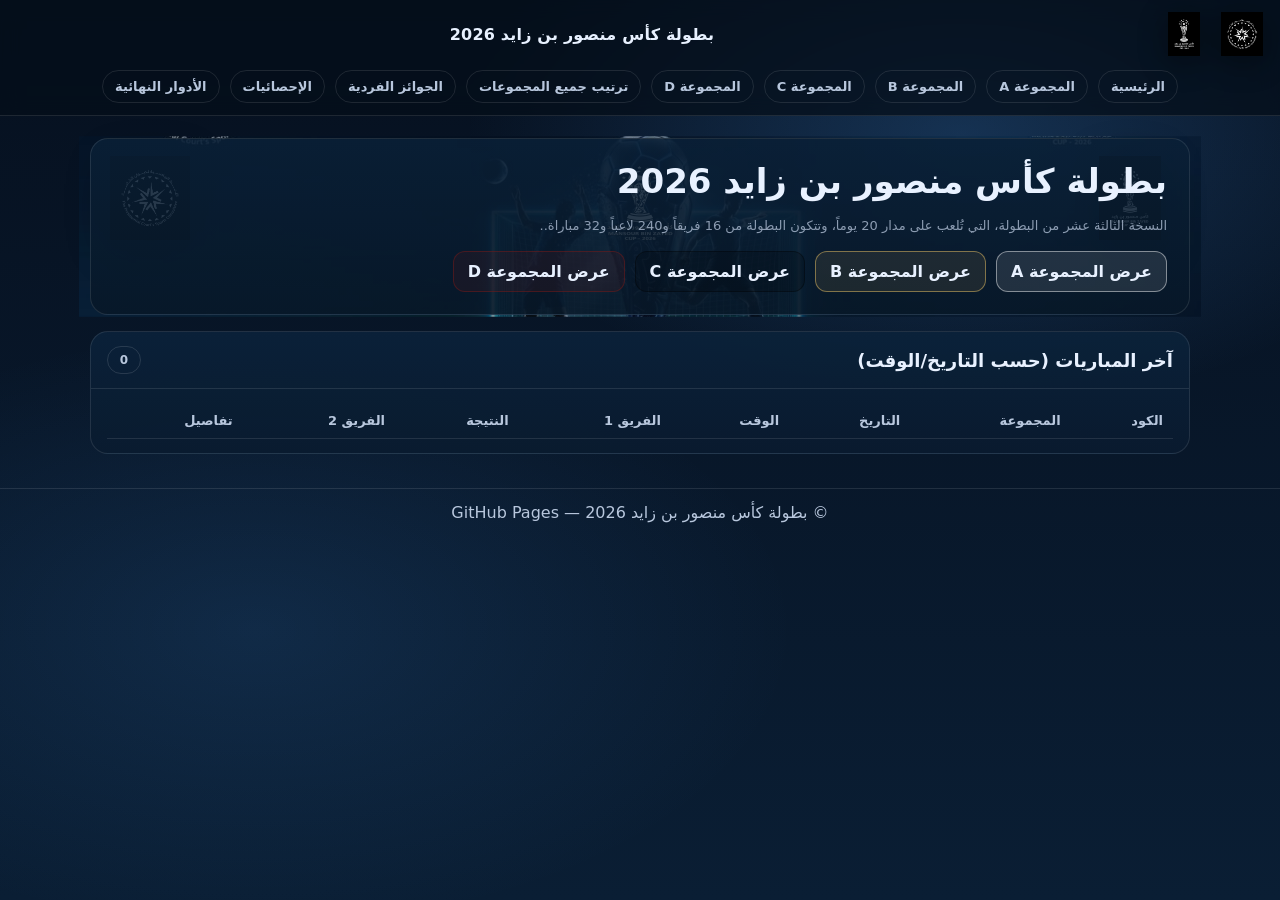
==== index.html @ 237eb41d "Add files via upload" ====
<!doctype html>
<html lang="ar" dir="rtl">
<head>
  <meta charset="utf-8" />
  <meta name="viewport" content="width=device-width,initial-scale=1" />
  <title>بطولة كأس منصور بن زايد 2026</title>
  <link rel="icon" type="image/png" href="assets/img/logo-tournament.png">
  <link rel="stylesheet" href="assets/css/style.css" />
</head>
<body>
<header class="topbar">
  <div class="topbar-logos">
    <img class="logo" src="assets/img/logo-committee-white.png" alt="شعار اللجنة" />
  </div>
  <div class="brand">
    <div class="brand-title">بطولة كأس منصور بن زايد 2026</div>
    
  </div>
  <div class="topbar-logos">
    <img class="logo" src="assets/img/logo-cup-white.png" alt="شعار البطولة" />
  </div>
  <nav class="nav">
    <a class="nav-link" href="index.html">الرئيسية</a>
    <a class="nav-link" href="group.html?g=A">المجموعة A</a>
    <a class="nav-link" href="group.html?g=B">المجموعة B</a>
    <a class="nav-link" href="group.html?g=C">المجموعة C</a>
    <a class="nav-link" href="group.html?g=D">المجموعة D</a>
    <a class="nav-link" href="groups_all.html">ترتيب جميع المجموعات</a>
    <a class="nav-link" href="awards.html">الجوائز الفردية</a>
    <a class="nav-link" href="stats.html">الإحصائيات</a>
    <a class="nav-link" href="knockout.html">الأدوار النهائية</a>
  </nav>
</header>

<main class="container">
  <section class="hero" aria-label="صورة البطولة">
    <img class="hero-bg" src="assets/img/bg-hero.jpg" alt="" />
    <img class="hero-logo hero-logo-left" src="assets/img/logo-committee-white.png" alt="" />
    <img class="hero-logo hero-logo-center" src="assets/img/logo-tournament.png" alt="شعار البطولة" />
    <img class="hero-logo hero-logo-right" src="assets/img/logo-cup-white.png" alt="" />
    <div class="hero-card">
      <h1>بطولة كأس منصور بن زايد 2026</h1>
      <p class="muted hero-desc">النسخة الثالثة عشر من البطولة، التي تُلعب على مدار 20 يوماً، وتتكون البطولة من 16 فريقاً و240 لاعباً و32 مباراة..</p>
      <div id="loadError" class="note hidden"></div>
      <div class="btn-row">
        <a class="btn btn-ga" href="group.html?g=A">عرض المجموعة A</a>
        <a class="btn btn-gb" href="group.html?g=B">عرض المجموعة B</a>
        <a class="btn btn-gc" href="group.html?g=C">عرض المجموعة C</a>
        <a class="btn btn-gd" href="group.html?g=D">عرض المجموعة D</a>
      </div>
    </div>
  </section>

  <section class="card">
    <div class="card-h">
      <h2>آخر المباريات (حسب التاريخ/الوقت)</h2>
      <div class="badge" id="matchesCount">0</div>
    </div>
    <div class="card-b table-wrap">
      <table class="table" id="tblRecent">
        <thead>
          <tr>
            <th>الكود</th>
            <th>المجموعة</th>
            <th>التاريخ</th>
            <th>الوقت</th>
            <th>الفريق 1</th>
            <th>النتيجة</th>
            <th>الفريق 2</th>
            <th>تفاصيل</th>
          </tr>
        </thead>
        <tbody></tbody>
      </table>
      </div>
  </section>
</main>

<footer class="footer">
  © بطولة كأس منصور بن زايد 2026 — GitHub Pages
</footer>

<script src="assets/js/main.js"></script>
<script>
  CupApp.initIndex();
</script>
</body>
</html>
---- assets/css/style.css ----
/* Minimal, robust, RTL-friendly styling */
:root{
  --bg1:#06101f;
  --bg2:#0a1e34;
  --card:#0b223a;
  --card2:#0a1b2f;
  --line:rgba(255,255,255,.10);
  --text:#e8f1ff;
  --muted:#b8c7dd;
  --accent:#4aa3ff;
}
*{box-sizing:border-box}
html,body{height:100%}
body{
  margin:0;
  font-family: system-ui, -apple-system, "Segoe UI", Tahoma, Arial, sans-serif;
  background: radial-gradient(900px 500px at 75% 15%, rgba(74,163,255,.22), transparent 55%),
              radial-gradient(900px 500px at 20% 70%, rgba(74,163,255,.12), transparent 60%),
              linear-gradient(180deg,var(--bg1),var(--bg2));
  color:var(--text);
}
a{color:inherit;text-decoration:none}
code{background:rgba(255,255,255,.08); padding:.12rem .35rem; border-radius:.35rem}
.container{width:min(1100px, 92vw); margin:22px auto 34px}
.topbar{
  position:sticky; top:0; z-index:10;
  backdrop-filter: blur(10px);
  background: rgba(5,14,26,.72);
  border-bottom:1px solid var(--line);
  padding:12px 16px;
  display:flex; align-items:center; justify-content:space-between; gap:14px;
}

.topbar-logos{
  display:flex;
  align-items:center;
  gap:10px;
  flex:0 0 auto;
}

.logo{
  width:44px;
  height:44px;
  object-fit:contain;
  filter: drop-shadow(0 6px 16px rgba(0,0,0,.45));
  opacity:.95;
}

.hero{ position:relative; }
.hero-bg{
  position:absolute;
  inset:0;
  width:100%;
  height:100%;
  object-fit:cover;
  opacity:.55;
  transform: scale(1.02);
}
.hero-logo{
  position:absolute;
  top:18px;
  width:84px;
  height:84px;
  object-fit:contain;
  filter: drop-shadow(0 8px 22px rgba(0,0,0,.55));
  opacity:.98;
  z-index:2;
}
.hero-logo-left{ left:18px; }
.hero-logo-right{ right:18px; }

.hero-card{ position:relative; z-index:3; }

@media (max-width: 720px){
  .logo{ width:34px; height:34px; }
  .hero-logo{ width:60px; height:60px; top:12px; }
  .hero-logo-left{ left:12px; }
  .hero-logo-right{ right:12px; }
}
.brand-title{font-weight:800; letter-spacing:.2px}
.brand-sub{font-size:12px; color:var(--muted); margin-top:2px}
.nav{display:flex; gap:10px; flex-wrap:wrap}
.nav-link{
  padding:8px 12px; border:1px solid var(--line); border-radius:999px;
  color:var(--muted); font-weight:700; font-size:13px;
}
.nav-link.active, .nav-link:hover{color:var(--text); border-color:rgba(74,163,255,.45); background:rgba(74,163,255,.10)}
.hero{margin-top:10px}
.hero-card{
  background: linear-gradient(180deg, rgba(10,32,55,.88), rgba(8,24,40,.88));
  border:1px solid var(--line);
  border-radius:18px;
  padding:22px;
}
.hero-card h1{margin:0 0 10px; font-size:34px}
.btn-row{display:flex; gap:10px; flex-wrap:wrap; margin-top:14px}
.btn{
  background:rgba(74,163,255,.14);
  border:1px solid rgba(74,163,255,.35);
  padding:10px 14px;
  border-radius:12px;
  font-weight:800;
}
.btn:hover{background:rgba(74,163,255,.22)}
.card{
  margin-top:16px;
  background: linear-gradient(180deg, rgba(11,34,58,.92), rgba(10,27,47,.92));
  border:1px solid var(--line);
  border-radius:18px;
  overflow:hidden;
}
.card-h{
  padding:14px 16px;
  border-bottom:1px solid var(--line);
  display:flex; align-items:center; justify-content:space-between; gap:12px;
}
.card-h h2{margin:0; font-size:18px}
.card-b{padding:14px 16px}
.badge{
  min-width:34px; text-align:center;
  padding:6px 10px;
  border-radius:999px;
  border:1px solid rgba(255,255,255,.12);
  color:var(--muted);
  font-weight:900; font-size:12px;
}
.table-wrap{overflow:auto}
.table{
  width:100%;
  border-collapse:collapse;
  min-width:780px;
}
.table th,.table td{
  border-bottom:1px solid var(--line);
  padding:10px 10px;
  text-align:right;
  white-space:nowrap;
  font-size:14px;
}
.table th{color:var(--muted); font-weight:900; font-size:13px}
.muted{color:var(--muted)}
.small{font-size:12px}
.note{
  margin-top:10px;
  padding:10px 12px;
  border-radius:12px;
  border:1px solid rgba(255,80,80,.35);
  background: rgba(255,80,80,.10);
  color:#ffd7d7;
}
.hidden{display:none}
.round{
  border:1px solid var(--line);
  border-radius:14px;
  padding:12px;
  margin-bottom:12px;
}
.round-title{font-weight:900; margin:0 0 10px}
.match-row{
  display:grid;
  grid-template-columns: 80px 110px 1fr 110px 1fr 90px;
  gap:8px;
  align-items:center;
  padding:10px;
  border-radius:12px;
  border:1px solid rgba(255,255,255,.08);
  background: rgba(255,255,255,.04);
  margin-bottom:8px;
}
.match-row .score{font-weight:900; text-align:center}
.match-row .pill{
  justify-self:start;
  padding:6px 10px;
  border-radius:999px;
  border:1px solid rgba(74,163,255,.35);
  background: rgba(74,163,255,.10);
  font-weight:900;
  font-size:12px;
}
.match-row .dim{color:var(--muted); font-size:12px}
.match-row a{color:var(--accent); font-weight:900}
.grid2{
  display:grid;
  grid-template-columns: repeat(2, minmax(0,1fr));
  gap:12px;
}
.kv{border:1px solid rgba(255,255,255,.08); background:rgba(255,255,255,.04); border-radius:14px; padding:12px}
.kv .k{color:var(--muted); font-size:12px; font-weight:900}
.kv .v{margin-top:6px; font-weight:800}
.sep{border:none; border-top:1px solid var(--line); margin:16px 0}
.scoreline{
  font-size:22px;
  font-weight:1000;
  text-align:center;
  padding:10px;
  border-radius:14px;
  border:1px solid rgba(255,255,255,.08);
  background:rgba(255,255,255,.04);
}
.goals{display:grid; grid-template-columns: repeat(2, minmax(0,1fr)); gap:12px; margin-top:12px}
.goals-col{border:1px solid rgba(255,255,255,.08); background:rgba(255,255,255,.04); border-radius:14px; padding:12px}
.goals-col h3{margin:0 0 8px; font-size:14px}
.goals-col ul{margin:0; padding:0 18px}
.footer{
  border-top:1px solid var(--line);
  color:var(--muted);
  padding:14px 16px;
  text-align:center;
}
@media (max-width: 820px){
  .hero-card h1{font-size:26px}
  .grid2{grid-template-columns:1fr}
  .match-row{grid-template-columns: 70px 92px 1fr 90px 1fr 80px}
}


/* ===== Mobile-first refinements (phone friendly) ===== */
@media (max-width: 760px){
  .container{padding:12px;}
  .topbar{padding:10px 12px; gap:10px; flex-wrap:wrap;}
  .topbar-logos{order:1; gap:8px;}
  .topbar-logos .logo{width:34px; height:auto;}
  .brand{order:2; width:calc(100% - 100px);}
  .brand-title{font-size:16px; line-height:1.25;}
  .brand-sub{font-size:12px; opacity:.9;}
  .nav{order:3; width:100%; overflow-x:auto; white-space:nowrap; -webkit-overflow-scrolling:touch; justify-content:flex-start; padding:6px 0; gap:6px;}
  .nav::-webkit-scrollbar{height:6px;}
  .nav-link{display:inline-block; padding:8px 10px; font-size:13px; border-radius:999px;}
  .hero{padding:14px;}
  .hero h1{font-size:28px;}
  .hero p{font-size:14px; line-height:1.7;}
  .kpis{grid-template-columns:repeat(2,1fr); gap:10px;}
  .kpi{padding:10px;}
  .kpi b{font-size:22px;}
  .card{border-radius:16px;}
  .card-h{padding:10px 12px;}
  .card-b{padding:10px 12px;}
  .table-wrap{overflow-x:auto; -webkit-overflow-scrolling:touch;}
  table{min-width:720px;}
  th,td{font-size:13px; padding:10px 10px;}
  .btn-row{flex-direction:column; gap:10px;}
  .btn{width:100%; justify-content:center;}
  .footer{padding:14px 12px; font-size:12px;}
}

/* Extra small phones */
@media (max-width: 420px){
  .brand{width:100%;}
  .brand-title{font-size:15px;}
  .hero h1{font-size:24px;}
  table{min-width:680px;}
}


/* ===== Mobile fixes (group details, header, logos) ===== */
@media (max-width: 720px){
  header.topbar{
    flex-wrap: wrap;
    gap: 10px;
    padding: 10px 12px;
  }
  header.topbar .topbar-logos{
    flex: 0 0 auto;
  }
  header.topbar img.logo{
    height: 34px;
    width: auto;
    opacity: 1;
    filter: none;
  }
  header.topbar .brand{
    flex: 1 1 100%;
    order: 2;
    text-align: center;
    margin: 0;
  }
  header.topbar .brand-title,
  header.topbar .brand-sub{
    text-align: center;
    width: 100%;
  }
  header.topbar .nav{
    order: 3;
    width: 100%;
    justify-content: center;
    overflow-x: auto;
    -webkit-overflow-scrolling: touch;
    padding-bottom: 6px;
  }
  header.topbar .nav::-webkit-scrollbar{height:6px}
  header.topbar .nav-link{white-space: nowrap}
}

/* Make 'تفاصيل' always visible on mobile in recent matches table */
@media (max-width: 720px){
  .table-wrap{overflow-x:auto;-webkit-overflow-scrolling:touch}
  .table{min-width: 760px;}
  .table td:last-child a,
  .table td:last-child .link{
    display:inline-block;
    padding:8px 12px;
    border-radius: 12px;
    background: rgba(26,120,255,.22);
    border: 1px solid rgba(26,120,255,.35);
    color: #eaf3ff;
    font-weight: 800;
  }
}

/* Group page: match rows become stacked cards so the details button doesn't disappear */
@media (max-width: 640px){
  .match-row{
    grid-template-columns: 1fr;
    gap: 10px;
    padding: 12px;
  }
  .match-row > div:nth-child(1){
    justify-self: center;
    margin-bottom: 2px;
  }
  .match-row > div:nth-child(2){
    display: none; /* hide code inside row (already shown on badge) */
  }
  .match-row > div:nth-child(3),
  .match-row > div:nth-child(5){
    text-align: center;
    font-weight: 800;
    font-size: 16px;
    line-height: 1.5;
  }
  .match-row > div:nth-child(4){
    text-align: center;
    font-size: 26px;
    font-weight: 900;
    letter-spacing: .5px;
    padding: 6px 0;
  }
  .match-row > div:nth-child(6){
    text-align: center;
  }
  .match-row > div:nth-child(6) a,
  .match-row > div:nth-child(6) .link{
    display: block;
    width: 100%;
    padding: 12px 14px;
    border-radius: 16px;
    background: rgba(26,120,255,.20);
    border: 1px solid rgba(26,120,255,.35);
    color: #eaf3ff;
    font-weight: 900;
  }
  .match-row > div:nth-child(7){
    margin-top: 2px;
    font-size: 13px;
    line-height: 1.9;
    opacity: .95;
  }
}

/* Hero logos on mobile: keep them visible */
@media (max-width: 640px){
  .hero-logo{
    opacity: 1;
    filter: none;
  }
  .hero-logo-left{left: 10px;}
  .hero-logo-right{right: 10px;}
  .hero-card h1{ text-align:center;}
  .hero-card .muted{ text-align:center;}
}


/* ===== Group color accents ===== */
:root{
  --ga:#ffffff;         /* Group A: white */
  --gb:#d6b35f;         /* Group B: gold */
  --gc:#0b0f16;         /* Group C: dark black */
  --gd:#6d1a1a;         /* Group D: dark red */
}

/* Hero centered tournament logo */
.hero-logo-center{
  left:50%;
  transform: translateX(-50%);
  width:110px;
  height:110px;
  top:10px;
  background: transparent;
}

/* Center nav and keep mobile layout */
.topbar{
  flex-wrap:wrap;
  justify-content:center;
  text-align:center;
}
.topbar .brand{flex: 1 1 280px; order:1; text-align:center}
.topbar .nav{flex: 1 1 100%; order:2; justify-content:center}
.topbar .topbar-logos{order:0}

@media (max-width: 720px){
  .hero-logo-center{ width:78px; height:78px; top:8px; }
  .topbar{gap:10px}
}

/* Group buttons */
.btn-ga{ border-color: rgba(255,255,255,.45); background: rgba(255,255,255,.10); }
.btn-gb{ border-color: rgba(214,179,95,.55); background: rgba(214,179,95,.10); }
.btn-gc{ border-color: rgba(0,0,0,.35); background: rgba(0,0,0,.18); }
.btn-gd{ border-color: rgba(109,26,26,.55); background: rgba(109,26,26,.16); }

/* Group page accent bar */
body[data-group="A"] .card-h{ border-bottom-color: rgba(255,255,255,.25); }
body[data-group="B"] .card-h{ border-bottom-color: rgba(214,179,95,.35); }
body[data-group="C"] .card-h{ border-bottom-color: rgba(0,0,0,.30); }
body[data-group="D"] .card-h{ border-bottom-color: rgba(109,26,26,.35); }

/* Remove old technical note blocks on hero */
.hero-desc{ font-size:15px; line-height:1.8; }


/* Awards */
.aw-grid{display:grid;grid-template-columns:repeat(2,minmax(0,1fr));gap:14px;margin-top:12px}
@media (max-width: 900px){.aw-grid{grid-template-columns:1fr}}
.award{background:rgba(255,255,255,0.03);border:1px solid rgba(255,255,255,0.06);border-radius:18px;padding:16px}
.award-h{font-size:14px;opacity:.9;margin-bottom:8px}
.award-m{font-size:22px;font-weight:800;letter-spacing:.2px}
.award-s{margin-top:6px;font-size:13px;opacity:.8}
.muted{opacity:.75;font-size:13px}


/* --- Added pages: groups_all + awards --- */
.grid-2{
  display:grid;
  grid-template-columns: 1fr 1fr;
  gap:16px;
}
@media (max-width: 900px){
  .grid-2{ grid-template-columns:1fr; }
}
.page-head{ margin: 18px 0; display:flex; align-items:center; justify-content:space-between; gap:12px; flex-wrap:wrap; }
.page-title{ margin:0; font-size:22px; }
.alert{
  padding:10px 12px;
  border-radius:12px;
  border:1px solid rgba(255,255,255,.12);
  background: rgba(180, 30, 30, .22);
  color:#fff;
  font-size:14px;
}
.hidden{ display:none !important; }
.hint{
  margin-top:16px;
  font-size:13px;
  opacity:.85;
}
.award-card .award-head{
  font-size:18px;
  font-weight:700;
  margin-bottom:10px;
}
.award-card .award-body{
  padding:6px 0 2px 0;
}
.award-card .award-name{
  font-size:22px;
  font-weight:800;
}
.award-card .award-sub{
  margin-top:6px;
  font-size:14px;
  opacity:.9;
}
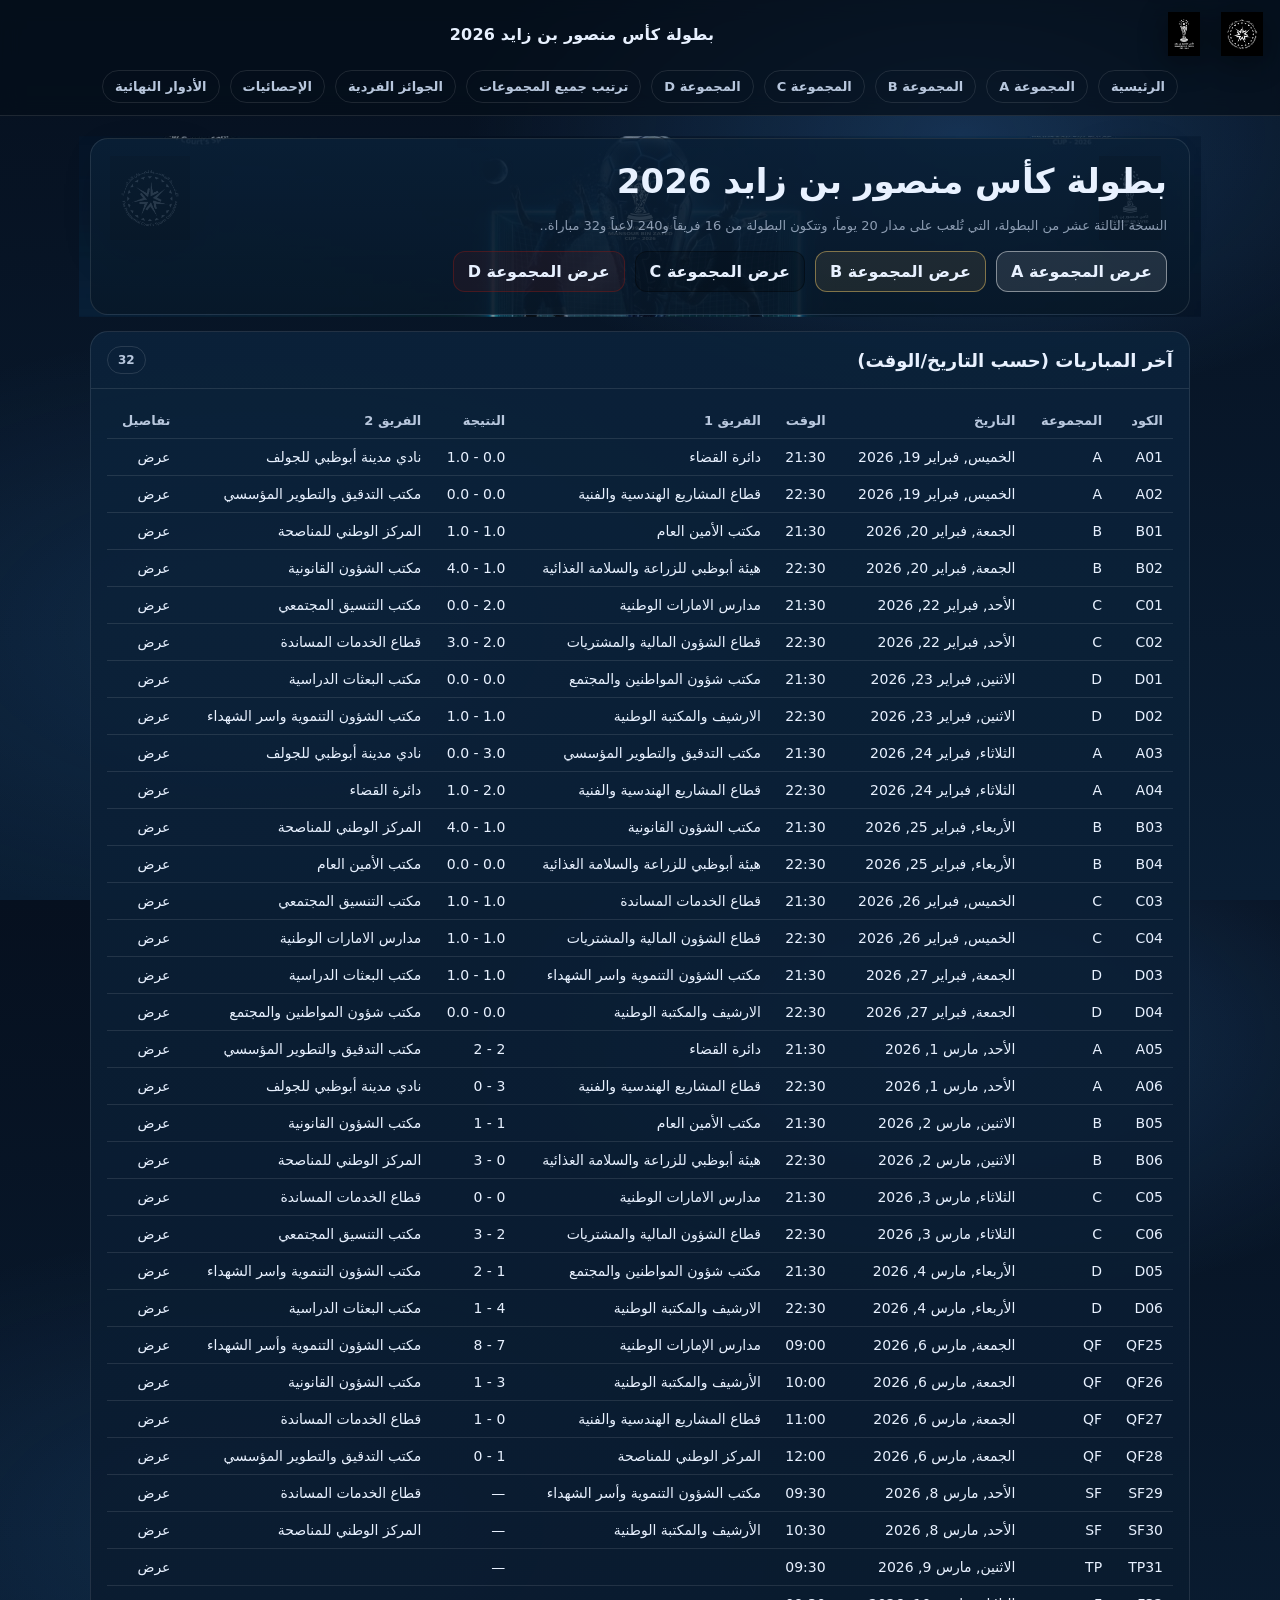
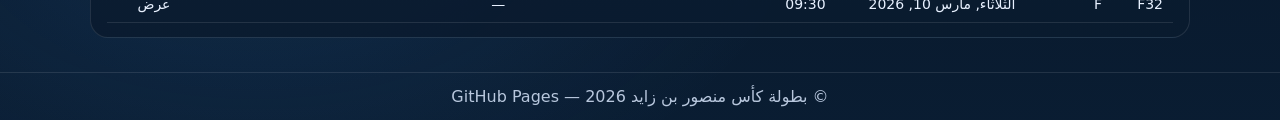
==== commit 3f58dffd: "Add files via upload" ====
--- a/index.html
+++ b/index.html
@@ -6,6 +6,12 @@
   <title>بطولة كأس منصور بن زايد 2026</title>
   <link rel="icon" type="image/png" href="assets/img/logo-tournament.png">
   <link rel="stylesheet" href="assets/css/style.css" />
+  <link rel="manifest" href="manifest.webmanifest">
+  <meta name="theme-color" content="#0b1f3a">
+  <meta name="apple-mobile-web-app-capable" content="yes">
+  <meta name="apple-mobile-web-app-status-bar-style" content="default">
+  <meta name="apple-mobile-web-app-title" content="كأس منصور">
+  <link rel="apple-touch-icon" href="assets/icons/apple-touch-icon.png">
 </head>
 <body>
 <header class="topbar">
@@ -84,5 +90,14 @@
 <script>
   CupApp.initIndex();
 </script>
+<script>
+  if ("serviceWorker" in navigator) {
+    window.addEventListener("load", function () {
+      navigator.serviceWorker.register("service-worker.js")
+        .then(function () { console.log("PWA ready"); })
+        .catch(function (err) { console.error("SW registration failed:", err); });
+    });
+  }
+</script>
 </body>
 </html>
